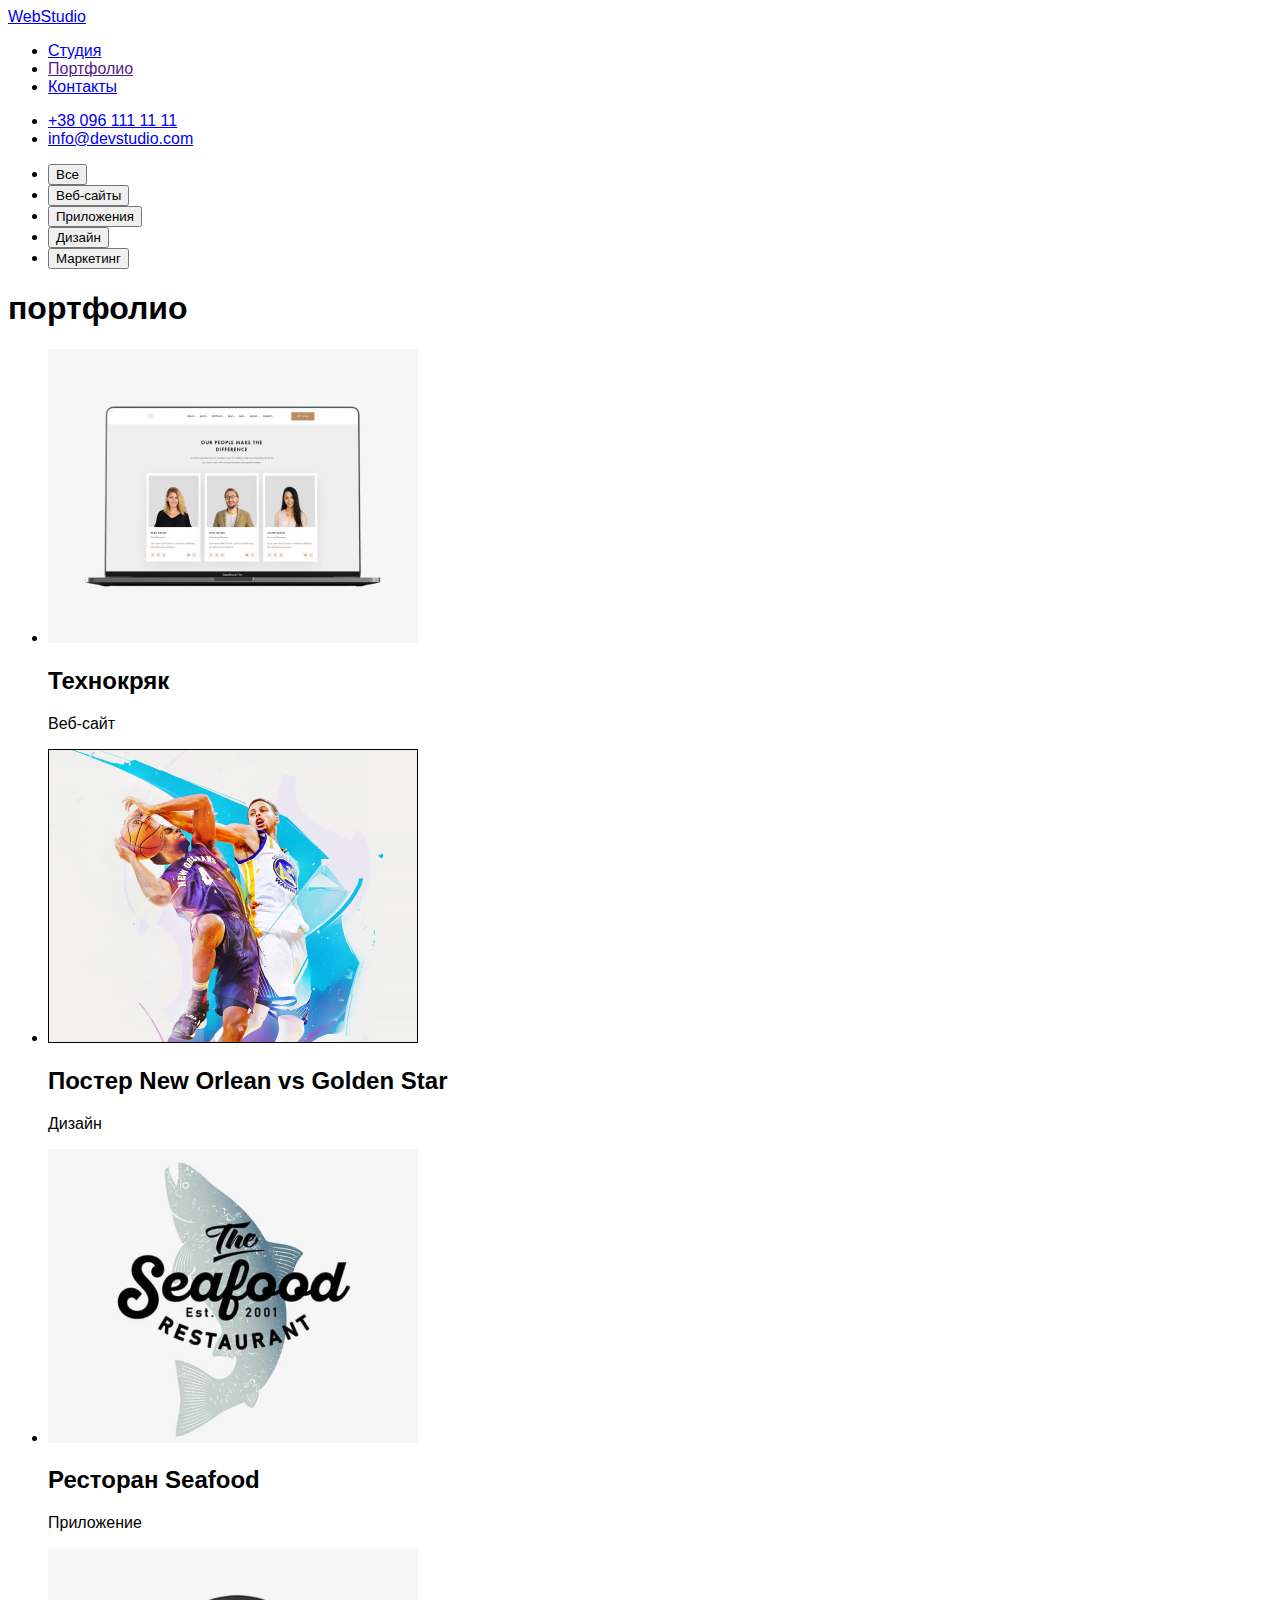
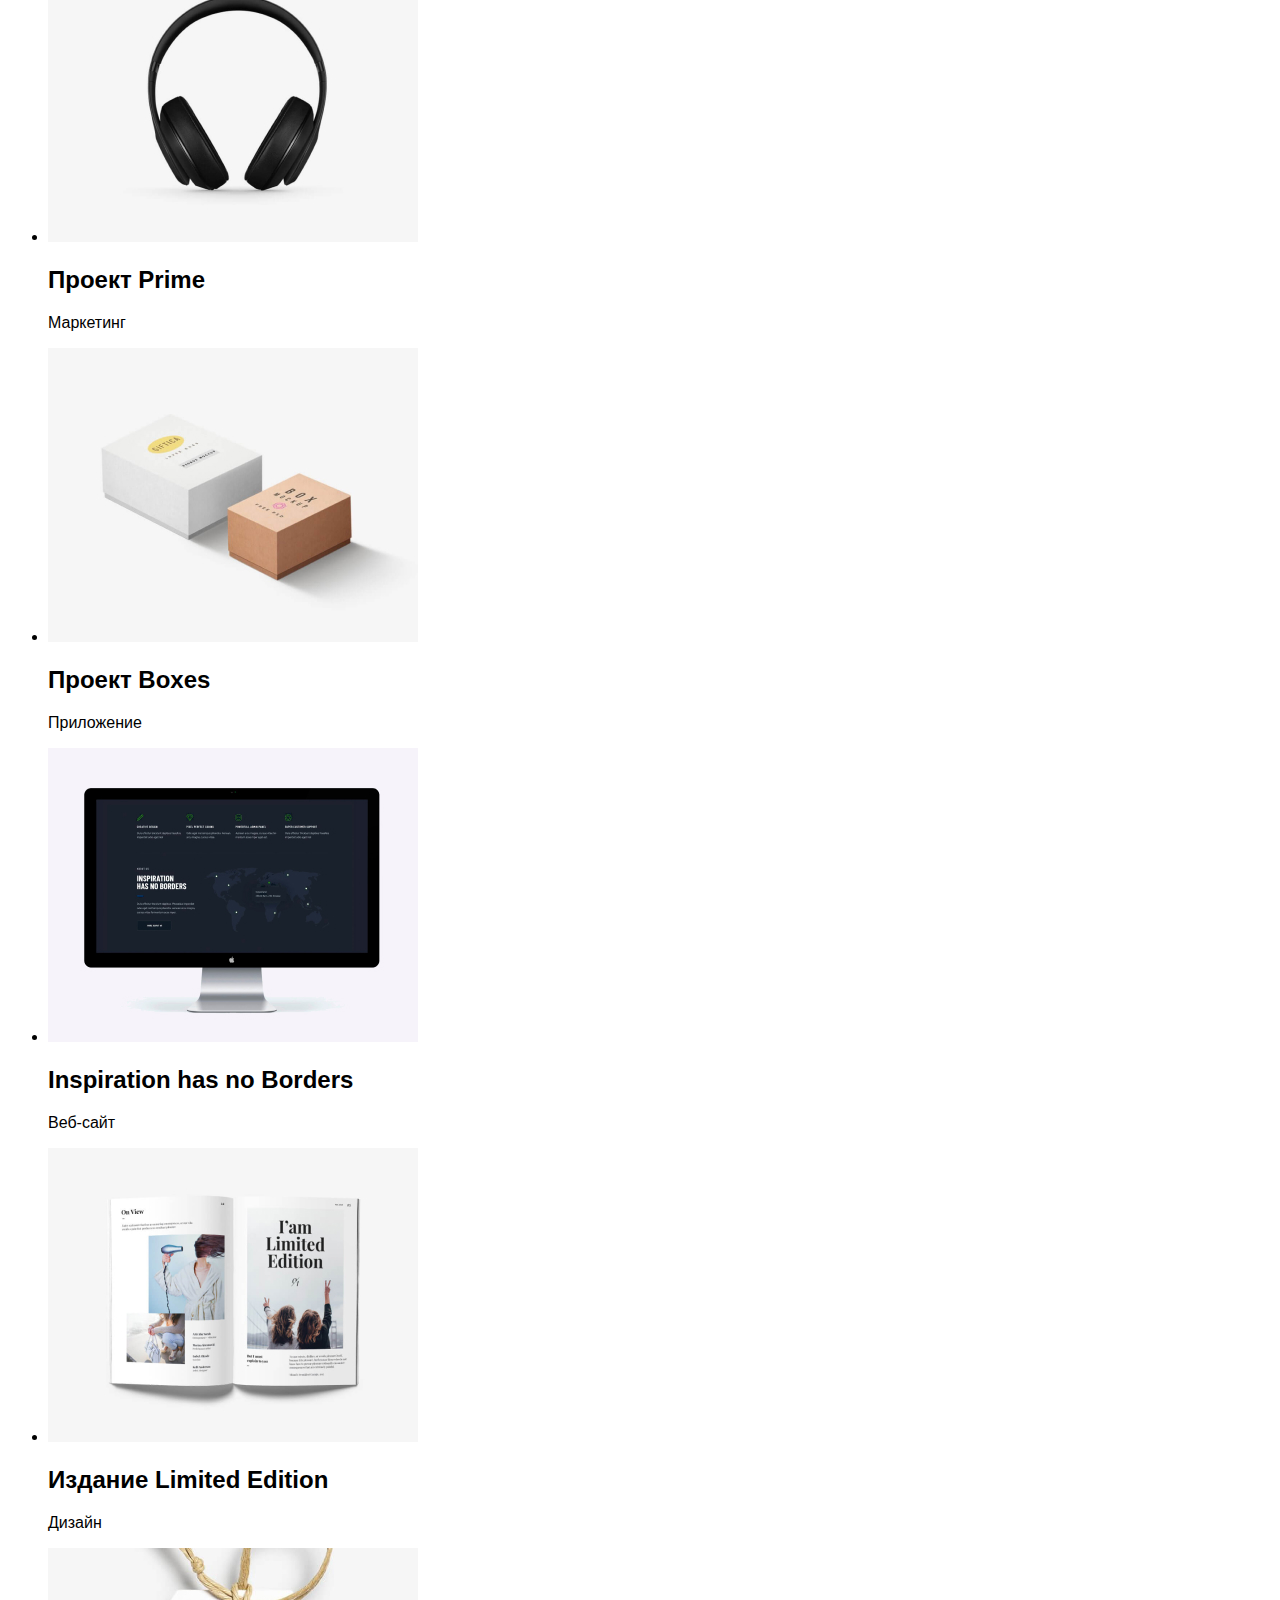
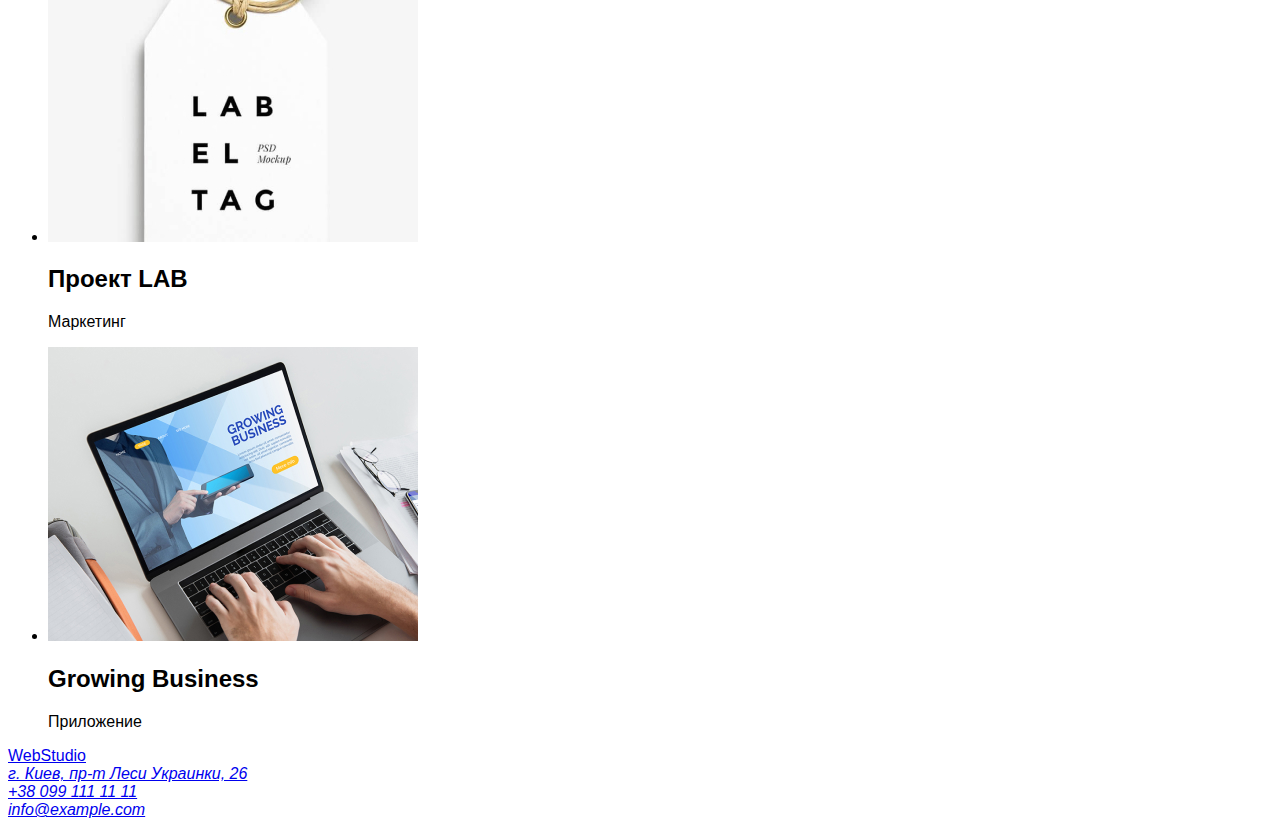
==== portfolio.html @ 4839c3bf "clone old repository" ====
<!DOCTYPE html>
<html lang="ru">

<head>
    <meta charset="UTF-8">
    <meta http-equiv="X-UA-Compatible" content="IE=edge">
    <meta name="viewport" content="width=device-width, initial-scale=1.0">
    <title>homework#2</title>
    <link rel="stylesheet" href="./css/styles.css">
</head>

<body>
    <header>
        <nav>
            <a lang="en" href="./portfolio.html">WebStudio</a>

            <ul>
                <li> <a href="./index.html">Студия</a> </li>
                <li> <a href="">Портфолио</a> </li>
                <li> <a href="#contacts">Контакты</a> </li>
            </ul>
        </nav>

        <ul>
            <li><a href="tel:+380961111111">+38 096 111 11 11</a></li>
            <li><a lang="en" href="mailto:info@devstudio.com">info@devstudio.com</a></li>
        </ul>
    </header>

    <main>

        <section>

            <ul class="filter">
                <li><button type="button">Все</button></li>
                <li><button type="button">Веб-сайты</button></li>
                <li><button type="button">Приложения</button></li>
                <li><button type="button">Дизайн</button></li>
                <li><button type="button">Маркетинг</button></li>
            </ul>

            <h1>портфолио</h1>
            <ul>
                <li>
                    <img src="./images/project1.jpg" alt="Пример работы 1" width="370" height="294">
                    <h2>Технокряк</h2>
                    <p>Веб-сайт</p>
                </li>

                <li>
                    <img src="./images/project2.jpg" alt="Пример работы 2" width="370" height="294">
                    <h2>Постер New Orlean vs Golden Star</h2>
                    <p>Дизайн</p>
                </li>

                <li>
                    <img src="./images/project3.jpg" alt="Пример работы 3" width="370" height="294">
                    <h2>Ресторан Seafood</h2>
                    <p>Приложение</p>
                </li>

                <li>
                    <img src="./images/project4.jpg" alt="Пример работы 4" width="370" height="294">
                    <h2>Проект Prime</h2>
                    <p>Маркетинг</p>
                </li>

                <li>
                    <img src="./images/project5.jpg" alt="Пример работы 5" width="370" height="294">
                    <h2>Проект Boxes</h2>
                    <p>Приложение</p>
                </li>

                <li>
                    <img src="./images/project6.jpg" alt="Пример работы 6" width="370" height="294">
                    <h2>Inspiration has no Borders</h2>
                    <p>Веб-сайт</p>
                </li>

                <li>
                    <img src="./images/project7.jpg" alt="Пример работы 7" width="370" height="294">
                    <h2>Издание Limited Edition</h2>
                    <p>Дизайн</p>
                </li>

                <li>
                    <img src="./images/project8.jpg" alt="Пример работы 8" width="370" height="294">
                    <h2>Проект LAB</h2>
                    <p>Маркетинг</p>
                </li>

                <li>
                    <img src="./images/project9.jpg" alt="Пример работы 9" width="370" height="294">
                    <h2>Growing Business</h2>
                    <p>Приложение</p>
                </li>
            </ul>
        </section>
    </main>

    <footer id="contacts">
        <a lang="en" href="#top">WebStudio</a>
        <address>
            <a target="_blank" href="https://goo.gl/maps/HWGKv9jr8sE6T58r5">г. Киев, пр-т Леси Украинки, 26</a> <br>
            <a href="tel:+380991111111">+38 099 111 11 11</a> <br>
            <a lang="en" href="mailto:info@example.com">info@example.com</a>
        </address>
    </footer>
</body>

</html>
---- css/styles.css ----
:root {
  --main-light: #ffffff;
  --main-dark: #000000;
  --accent-color: #2196f3;

  --main-font-color: #212121;
  --secondary-font-color: #757575;
  --badge-font-color: #ffffff;
  --footer-contacts-color: rgba(255, 255, 255, 0.6);

  --main-background-color: #ffffff;
  --accent-background-color: #2f303a;
  --badge-background-color: #f5f4fa;
}

body {
  font-family: Roboto, sans-serif;
  background-color: var(--main-background-color);
}

.link {
  text-decoration: none;
}

.list {
  list-style: none;
}

/* logo */

.logo,
.logo-part {
  font-family: "Raleway";
  font-weight: 700;
  font-size: 26px;
  line-height: 1.19;
}

.logo {
  color: var(--main-dark);
}

.logo-part {
  color: var(--accent-color);
}

/* header */

.header {
  background-color: var(--main-light);
}

.link-nav {
  color: var(--main-font-color);
}

.link-nav:hover,
.link-nav:focus {
  color: var(--accent-color);
}

.link-contact {
  color: var(--secondary-font-color);
}

.link-contact:hover,
.link-contact:focus {
  color: var(--accent-color);
}

.link-contact,
.link-nav {
  font-family: "Roboto";
  font-weight: 500;
  font-size: 14px;
  line-height: 1.14;
  letter-spacing: 0.02em;
}

/* hero */
.hero {
  background-color: var(--accent-background-color);
  text-align: center;
}

.hero-title {
  color: var(--badge-font-color);
  font-weight: 900;
  font-size: 44px;
  line-height: 1.36;
  letter-spacing: 0.06em;
}

/* .button {
} */

.section-title {
  font-weight: 700;
  font-size: 36px;
  line-height: 1.16;
  text-align: center;
  letter-spacing: 0.03em;
  color: var(--main-font-color);
}

.feature-list .title {
  font-weight: 700;
  font-size: 14px;
  line-height: 1.14;
  letter-spacing: 0.03em;
  text-transform: uppercase;
  color: var(--main-font-color);
}

.feature-list .text {
  font-weight: 400;
  font-size: 14px;
  line-height: 1.71;
  letter-spacing: 0.03em;
  color: var(--secondary-font-color);
}
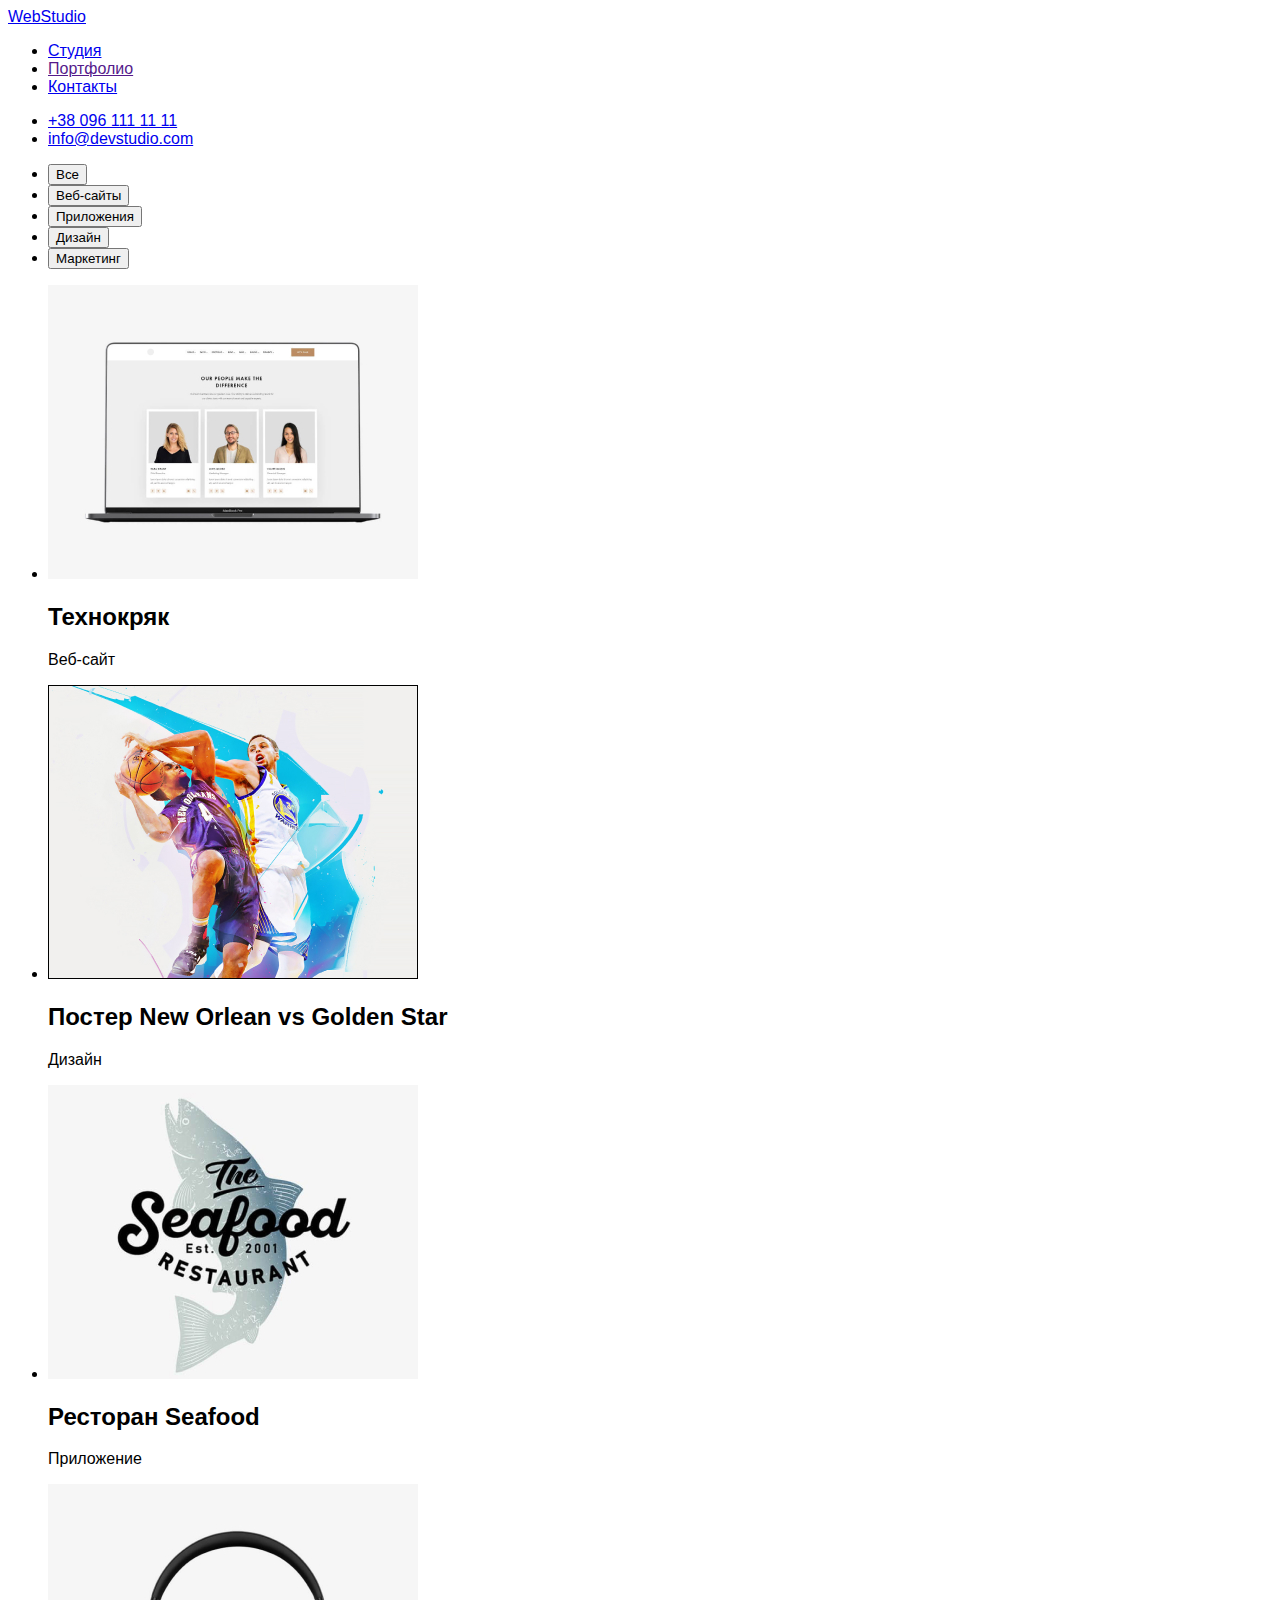
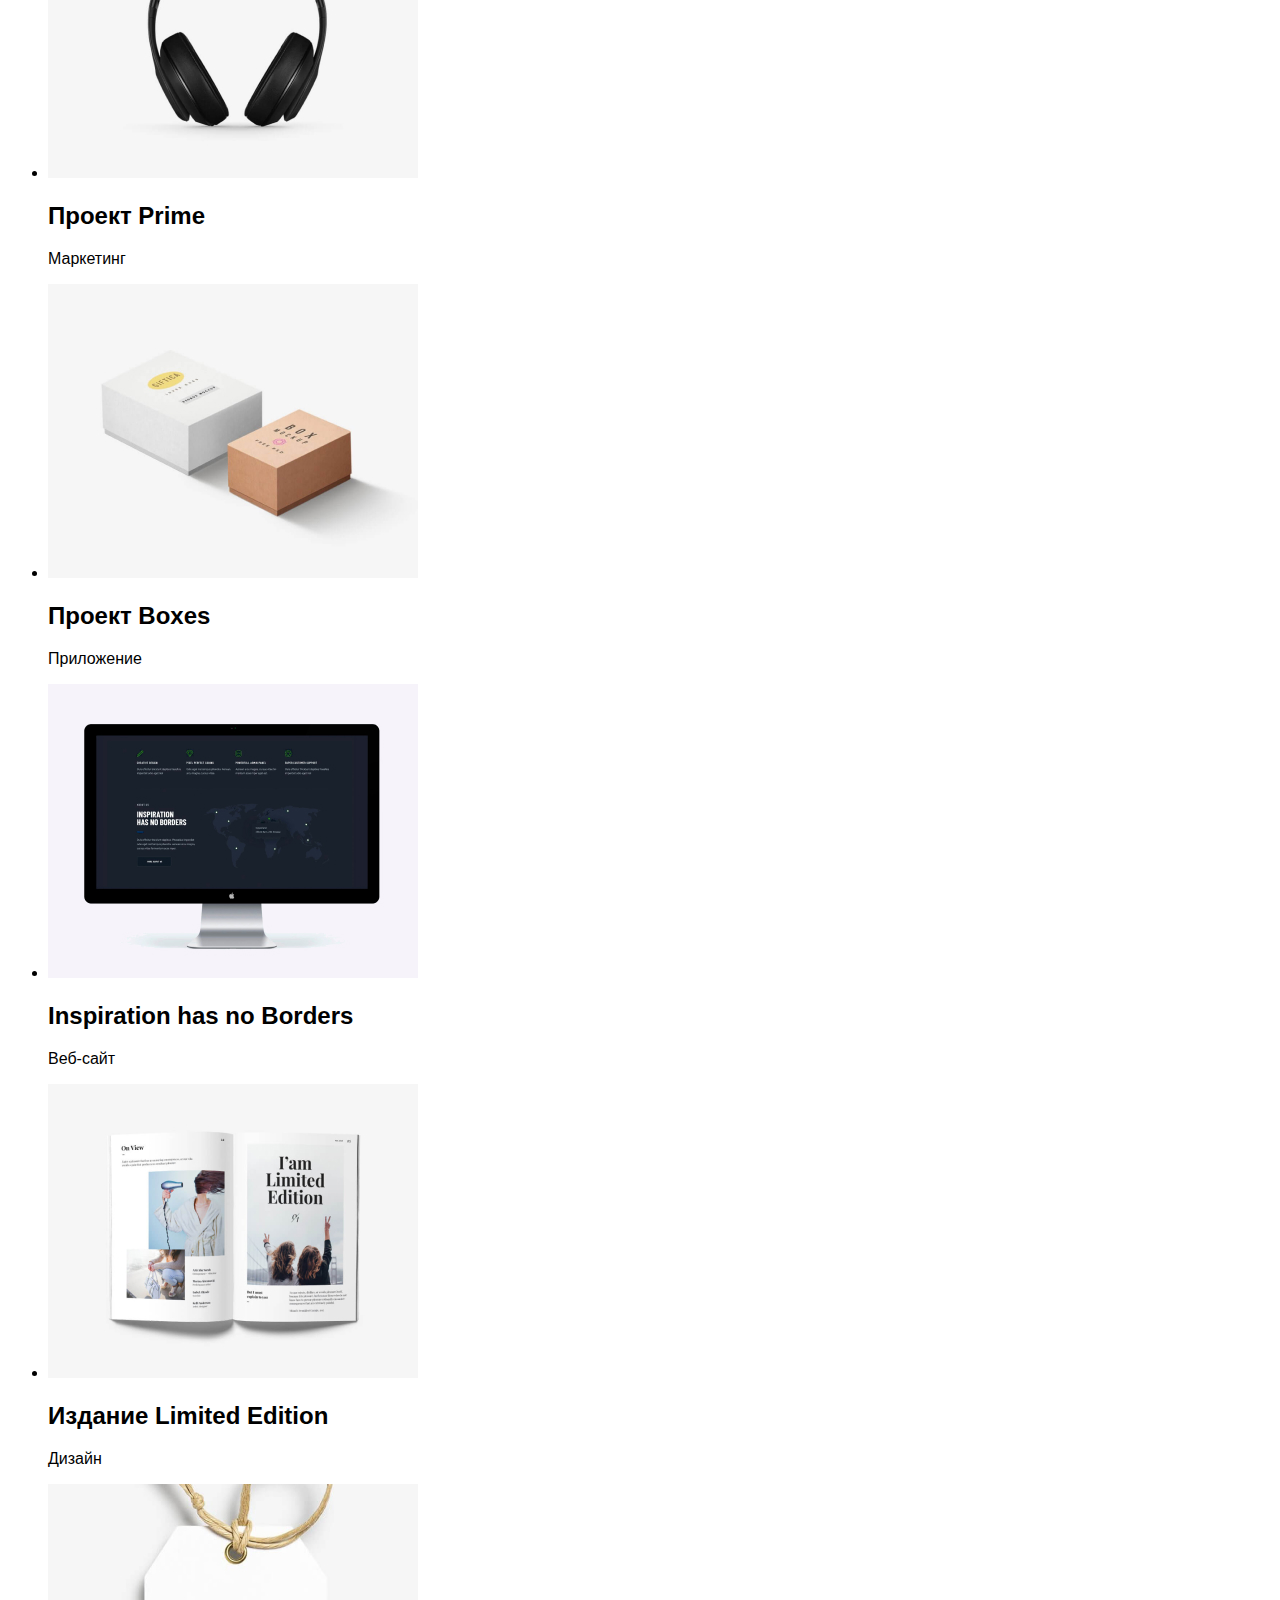
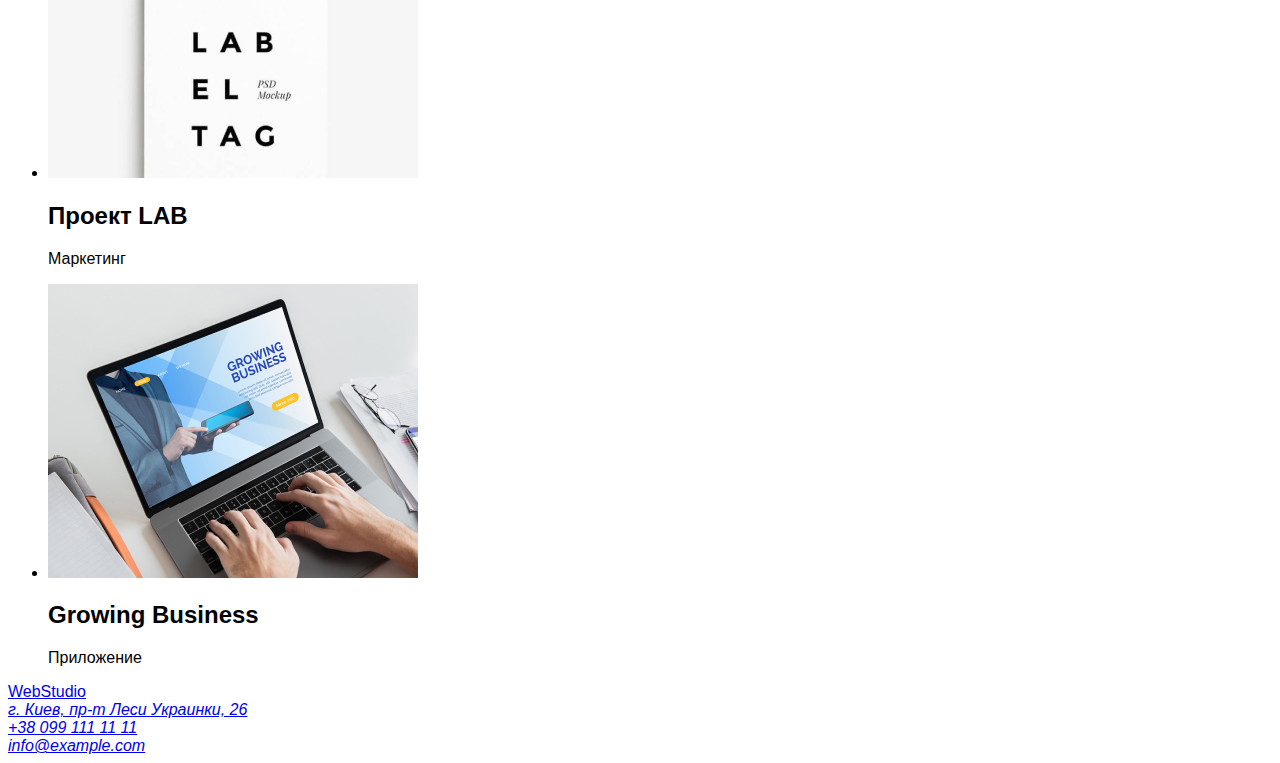
==== commit 8a2128d5: "create class in html, make css magic" ====
--- a/portfolio.html
+++ b/portfolio.html
@@ -39,7 +39,7 @@
                 <li><button type="button">Маркетинг</button></li>
             </ul>
 
-            <h1>портфолио</h1>
+            <h1 hidden>портфолио</h1>
             <ul>
                 <li>
                     <img src="./images/project1.jpg" alt="Пример работы 1" width="370" height="294">
--- a/css/styles.css
+++ b/css/styles.css
@@ -8,7 +8,6 @@
   --badge-font-color: #ffffff;
   --footer-contacts-color: rgba(255, 255, 255, 0.6);
 
-  --main-background-color: #ffffff;
   --accent-background-color: #2f303a;
   --badge-background-color: #f5f4fa;
 }
@@ -24,12 +23,16 @@
 
 .list {
   list-style: none;
+  padding-left: 0px;
+  /* display: flex;
+  justify-content: center; */
 }
 
 /* logo */
 
 .logo,
-.logo-part {
+.logo-part,
+.logo-footer {
   font-family: "Raleway";
   font-weight: 700;
   font-size: 26px;
@@ -77,6 +80,8 @@
   letter-spacing: 0.02em;
 }
 
+/* main */
+
 /* hero */
 .hero {
   background-color: var(--accent-background-color);
@@ -91,8 +96,15 @@
   letter-spacing: 0.06em;
 }
 
-/* .button {
-} */
+.button {
+  background-color: var(--accent-color);
+  color: var(--badge-font-color);
+  font-family: inherit;
+  font-weight: 700;
+  font-size: 16px;
+  line-height: 1.9;
+  letter-spacing: 0.06em;
+}
 
 .section-title {
   font-weight: 700;
@@ -102,6 +114,8 @@
   letter-spacing: 0.03em;
   color: var(--main-font-color);
 }
+
+/* features */
 
 .feature-list .title {
   font-weight: 700;
@@ -119,3 +133,43 @@
   letter-spacing: 0.03em;
   color: var(--secondary-font-color);
 }
+
+/* skills */
+
+/* .skills {} */
+
+/* team */
+
+.team {
+  background-color: var(--badge-background-color);
+}
+
+/* footer */
+
+.logo-footer {
+  color: var(--badge-font-color);
+}
+
+.footer {
+  background-color: var(--accent-background-color);
+}
+
+.address .link {
+  color: var(--footer-contacts-color);
+
+  font-style: normal;
+  font-weight: 400;
+  font-size: 14px;
+  line-height: 1.7;
+}
+
+.address .link-address {
+  color: var(--badge-font-color);
+}
+
+.feature-list,
+.skills-list,
+.team-list {
+  display: flex;
+  justify-content: center;
+}
